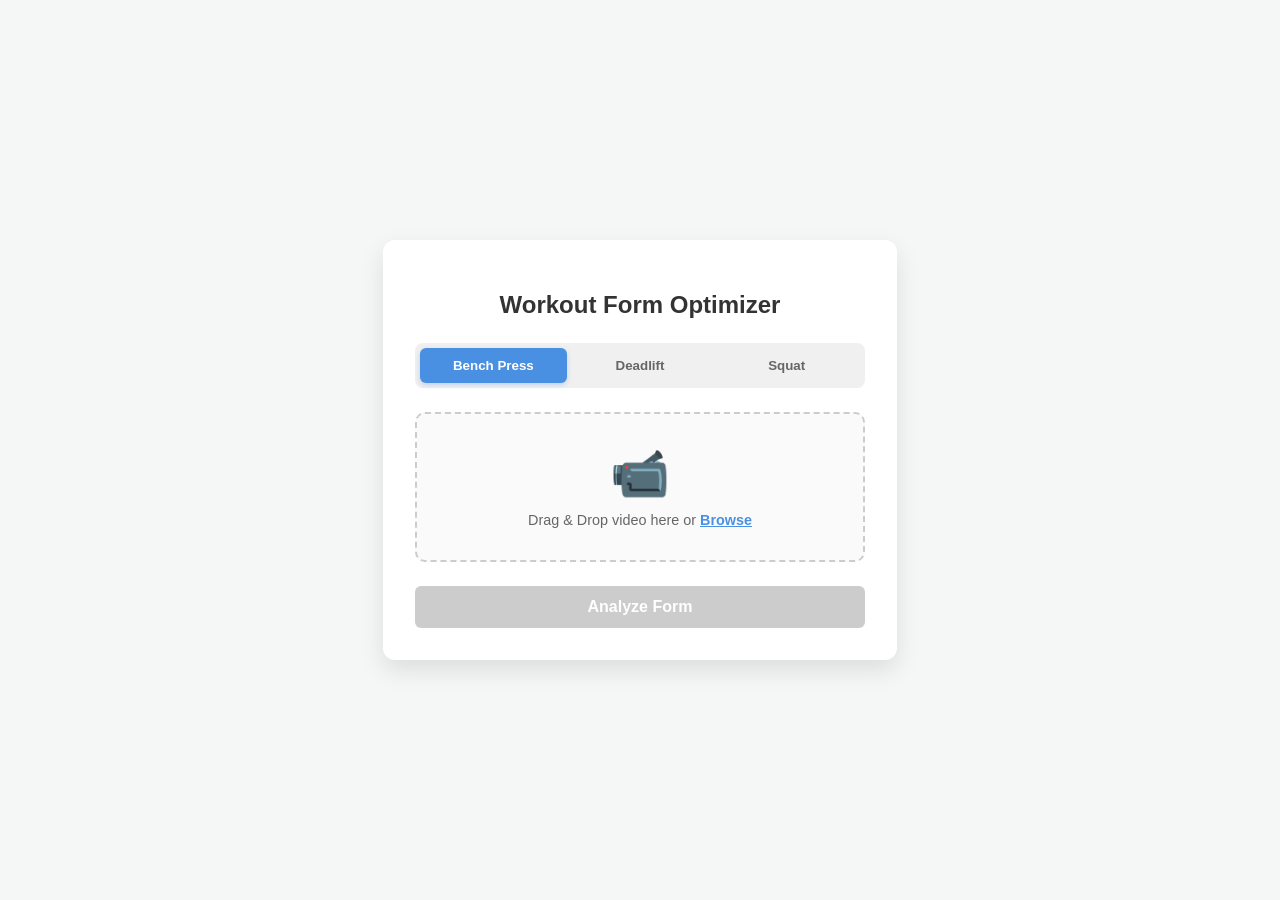
==== src/ui/upload.html @ cc181878 "add upload html page and page script" ====
<!DOCTYPE html>
<html lang="en">
<head>
    <meta charset="UTF-8">
    <meta name="viewport" content="width=device-width, initial-scale=1.0">
    <title>Workout Form Optimizer</title>
    <style>
        /* General Page Styling */
        body {
            font-family: 'Segoe UI', Tahoma, Geneva, Verdana, sans-serif;
            background-color: #f4f7f6;
            display: flex;
            justify-content: center;
            align-items: center;
            height: 100vh;
            margin: 0;
        }

        /* Container for the upload card */
        .upload-card {
            background: white;
            padding: 2rem;
            border-radius: 12px;
            box-shadow: 0 10px 25px rgba(0,0,0,0.1);
            width: 100%;
            max-width: 450px;
            text-align: center;
        }

        .upload-card h2 {
            margin-bottom: 1.5rem;
            color: #333;
            font-weight: 700;
        }

        /* Selection Bar Styling */
        .selection-bar {
            display: flex;
            justify-content: space-between;
            background-color: #f0f0f0;
            padding: 5px;
            border-radius: 8px;
            margin-bottom: 1.5rem;
        }

        .select-btn {
            flex: 1;
            background: transparent;
            border: none;
            padding: 10px 0;
            border-radius: 6px;
            cursor: pointer;
            font-weight: 600;
            color: #666;
            transition: all 0.3s ease;
        }

        .select-btn:hover {
            color: #333;
            background-color: rgba(0,0,0,0.05);
        }

        .select-btn.active {
            background-color: #4A90E2;
            color: white;
            box-shadow: 0 2px 5px rgba(74, 144, 226, 0.3);
        }

        /* Drop Zone Area */
        .drop-zone {
            border: 2px dashed #ccc;
            border-radius: 10px;
            padding: 2rem;
            cursor: pointer;
            transition: all 0.3s ease;
            position: relative;
            background-color: #fafafa;
        }

        .drop-zone.dragover {
            border-color: #4A90E2;
            background-color: #eaf4ff;
        }

        .icon-container {
            font-size: 3rem;
            margin-bottom: 10px;
        }

        .drop-zone p {
            margin: 0;
            font-size: 0.9rem;
            color: #666;
        }

        .browse-btn {
            color: #4A90E2;
            font-weight: bold;
            text-decoration: underline;
        }

        #fileInput {
            display: none;
        }

        /* File Info Display */
        .file-info {
            margin-top: 1.5rem;
            display: none;
            text-align: left;
            background: #f1f1f1;
            padding: 10px;
            border-radius: 6px;
        }

        .file-name {
            font-weight: bold;
            font-size: 0.9rem;
            color: #333;
            word-break: break-all;
        }

        .file-size {
            font-size: 0.8rem;
            color: #777;
        }

        /* Progress Bar */
        .progress-container {
            width: 100%;
            background-color: #e0e0e0;
            border-radius: 4px;
            margin-top: 10px;
            height: 6px;
            overflow: hidden;
        }

        .progress-bar {
            height: 100%;
            width: 0%;
            background-color: #4A90E2;
            transition: width 0.4s ease;
        }

        .status-text {
            font-size: 0.8rem;
            margin-top: 5px;
            color: #4A90E2;
        }

        /* Upload Button */
        .upload-btn {
            background-color: #27ae60;
            color: white;
            border: none;
            padding: 12px 24px;
            border-radius: 6px;
            font-size: 1rem;
            cursor: pointer;
            margin-top: 1.5rem;
            width: 100%;
            transition: background 0.3s;
            font-weight: bold;
        }

        .upload-btn:hover {
            background-color: #219150;
        }

        .upload-btn:disabled {
            background-color: #ccc;
            cursor: not-allowed;
        }
    </style>
</head>
<body>

    <div class="upload-card">
        <h2>Workout Form Optimizer</h2>
        
        <form id="uploadForm" action="/analyze-workout" method="POST" enctype="multipart/form-data">
            
            <div class="selection-bar">
                <button type="button" class="select-btn active" data-value="bench_press">Bench Press</button>
                <button type="button" class="select-btn" data-value="deadlift">Deadlift</button>
                <button type="button" class="select-btn" data-value="squat">Squat</button>
            </div>

            <input type="hidden" name="exercise_type" id="exerciseTypeInput" value="bench_press">

            <div class="drop-zone" id="dropZone">
                <div class="icon-container">📹</div>
                <p>Drag & Drop video here or <span class="browse-btn">Browse</span></p>
                <input type="file" name="video_file" id="fileInput" accept="video/mp4">
            </div>

            <div class="file-info" id="fileInfo">
                <div class="file-name" id="fileName">workout_video.mp4</div>
                <div class="file-size" id="fileSize">15.4 MB</div>
                <div class="progress-container">
                    <div class="progress-bar" id="progressBar"></div>
                </div>
                <div class="status-text" id="statusText">Ready to analyze</div>
            </div>

            <button type="submit" class="upload-btn" id="uploadBtn" disabled>Analyze Form</button>
        </form>
    </div>

    <script src="uploadscript.js"></script>
</body>
</html>
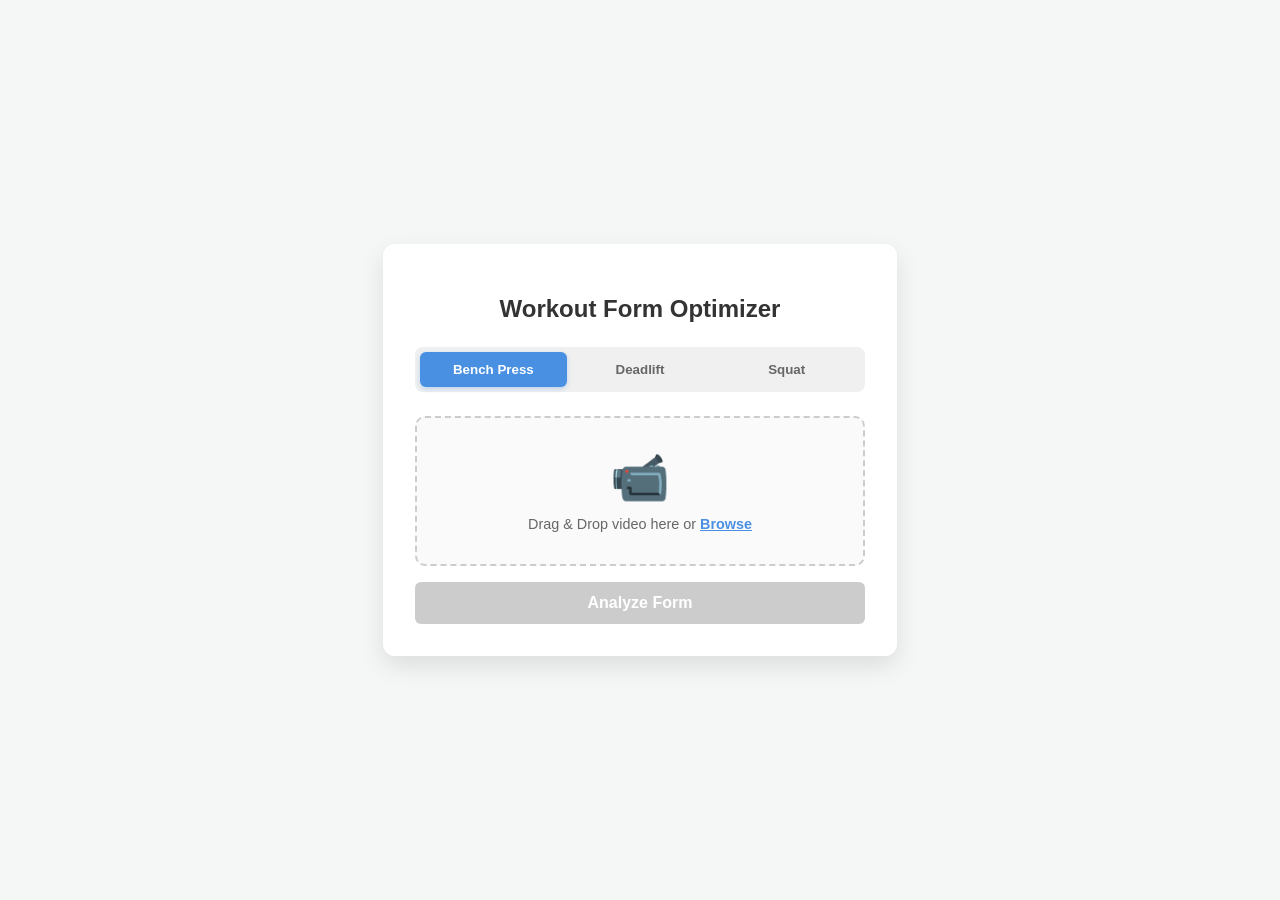
==== commit 439622b7: "update error messages" ====
--- a/src/ui/upload.html
+++ b/src/ui/upload.html
@@ -148,6 +148,20 @@
             color: #4A90E2;
         }
 
+        /* Error Messaging */
+        .error-message {
+            margin-top: 1.5rem;
+            color: #e24a4a;
+            font-size: 0.85rem;
+            font-weight: 600;
+            display: none;
+            background-color: #ffeaea;
+            padding: 8px;
+            border-radius: 4px;
+            border-left: 4px solid #e24a4a;
+            text-align: left;
+        }
+
         /* Upload Button */
         .upload-btn {
             background-color: #27ae60;
@@ -157,7 +171,7 @@
             border-radius: 6px;
             font-size: 1rem;
             cursor: pointer;
-            margin-top: 1.5rem;
+            margin-top: 1rem;
             width: 100%;
             transition: background 0.3s;
             font-weight: bold;
@@ -203,6 +217,8 @@
                 <div class="status-text" id="statusText">Ready to analyze</div>
             </div>
 
+            <div class="error-message" id="errorMessage"></div>
+
             <button type="submit" class="upload-btn" id="uploadBtn" disabled>Analyze Form</button>
         </form>
     </div>
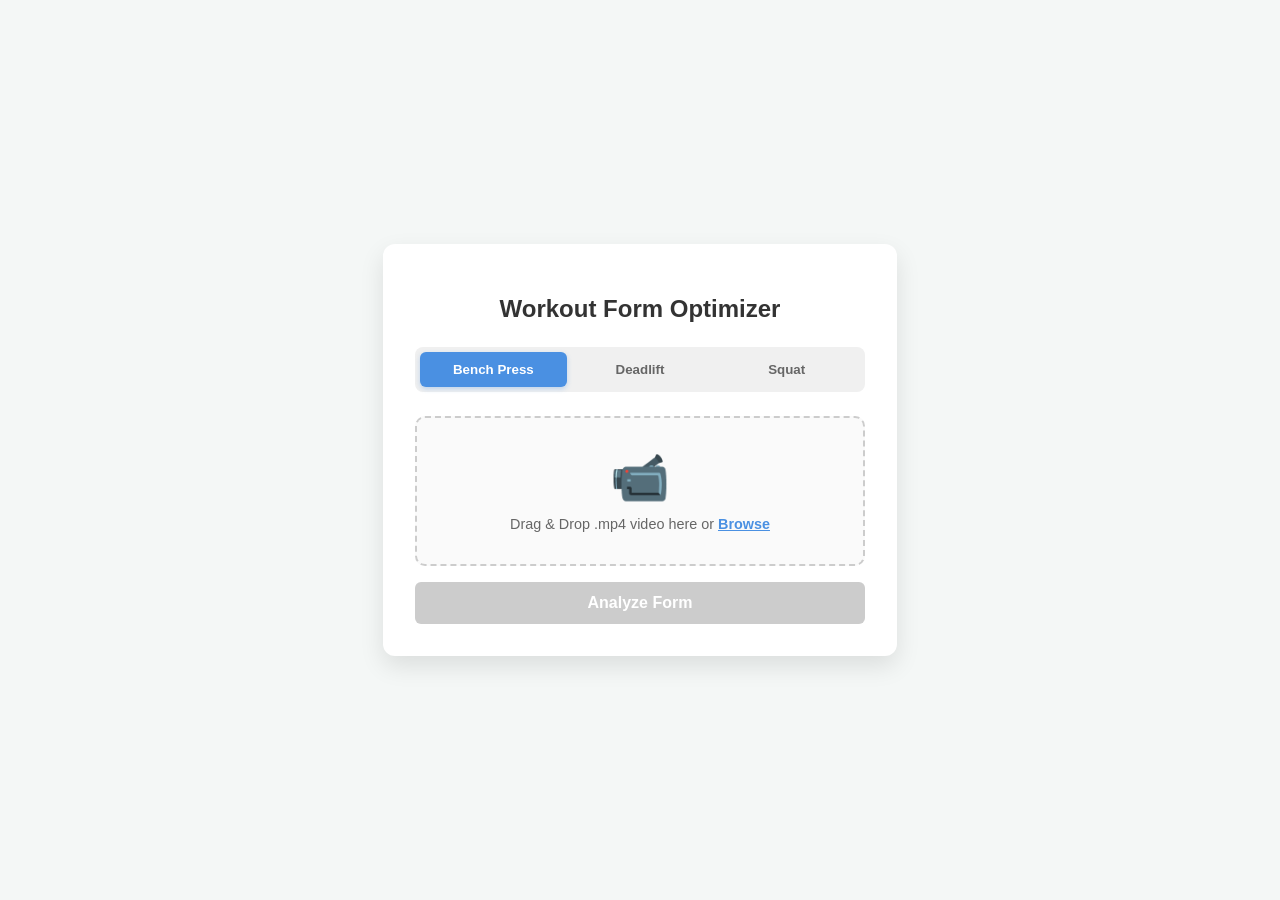
==== commit 5f027a3d: "bug fix and code refactor" ====
--- a/src/ui/upload.html
+++ b/src/ui/upload.html
@@ -109,8 +109,20 @@
             display: none;
             text-align: left;
             background: #f1f1f1;
-            padding: 10px;
-            border-radius: 6px;
+            padding: 15px;
+            border-radius: 8px;
+            position: relative;
+        }
+
+        .file-header {
+            display: flex;
+            justify-content: space-between;
+            align-items: flex-start;
+            margin-bottom: 8px;
+        }
+
+        .file-details {
+            flex: 1;
         }
 
         .file-name {
@@ -123,6 +135,23 @@
         .file-size {
             font-size: 0.8rem;
             color: #777;
+        }
+
+        .remove-btn {
+            background: #e74c3c;
+            color: white;
+            border: none;
+            padding: 4px 8px;
+            border-radius: 4px;
+            font-size: 0.75rem;
+            cursor: pointer;
+            font-weight: bold;
+            margin-left: 10px;
+            transition: background 0.2s;
+        }
+
+        .remove-btn:hover {
+            background: #c0392b;
         }
 
         /* Progress Bar */
@@ -130,9 +159,9 @@
             width: 100%;
             background-color: #e0e0e0;
             border-radius: 4px;
-            margin-top: 10px;
             height: 6px;
             overflow: hidden;
+            margin-top: 10px;
         }
 
         .progress-bar {
@@ -204,19 +233,25 @@
 
             <div class="drop-zone" id="dropZone">
                 <div class="icon-container">📹</div>
-                <p>Drag & Drop video here or <span class="browse-btn">Browse</span></p>
+                <p>Drag & Drop .mp4 video here or <span class="browse-btn">Browse</span></p>
                 <input type="file" name="video_file" id="fileInput" accept="video/mp4">
             </div>
 
             <div class="file-info" id="fileInfo">
-                <div class="file-name" id="fileName">workout_video.mp4</div>
-                <div class="file-size" id="fileSize">15.4 MB</div>
+                <div class="file-header">
+                    <div class="file-details">
+                        <div class="file-name" id="fileName">workout_video.mp4</div>
+                        <div class="file-size" id="fileSize">15.4 MB</div>
+                    </div>
+                    <button type="button" class="remove-btn" id="removeBtn">Remove</button>
+                </div>
+                
                 <div class="progress-container">
                     <div class="progress-bar" id="progressBar"></div>
                 </div>
                 <div class="status-text" id="statusText">Ready to analyze</div>
             </div>
-
+            
             <div class="error-message" id="errorMessage"></div>
 
             <button type="submit" class="upload-btn" id="uploadBtn" disabled>Analyze Form</button>
